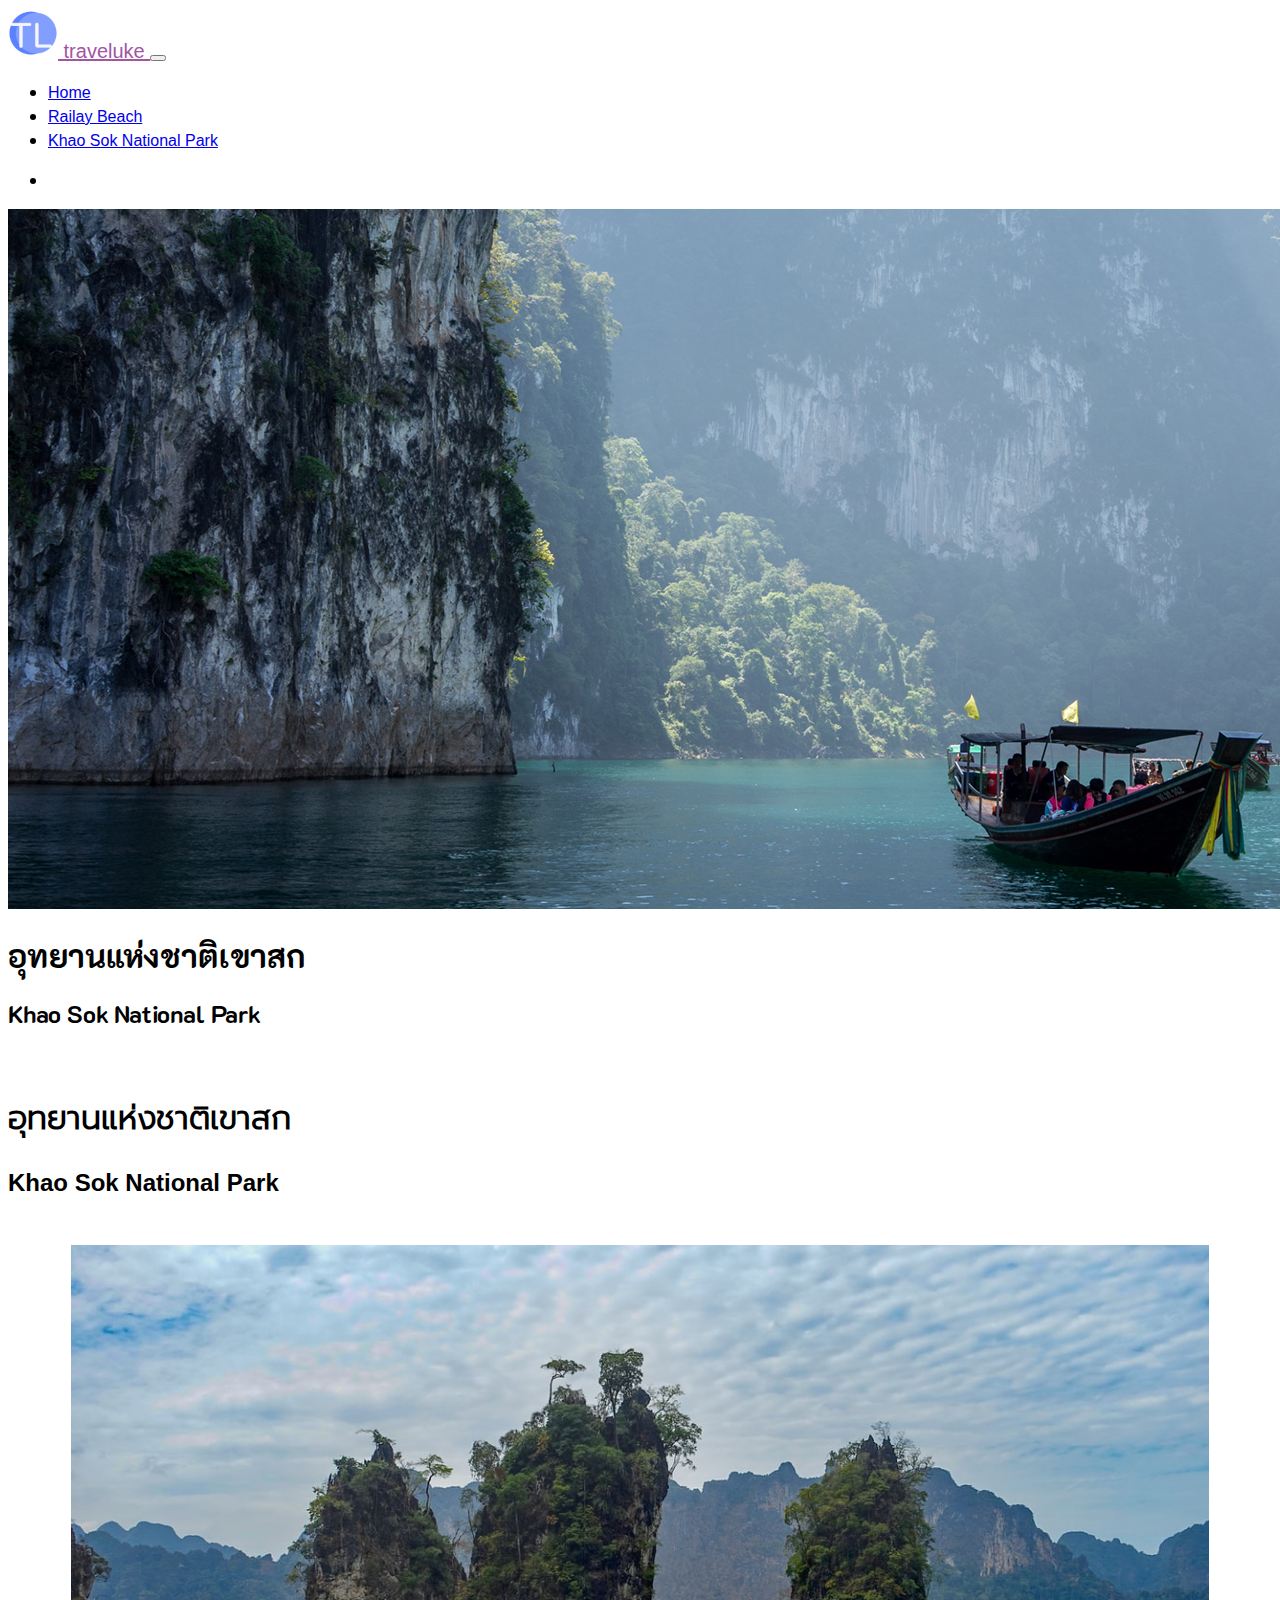
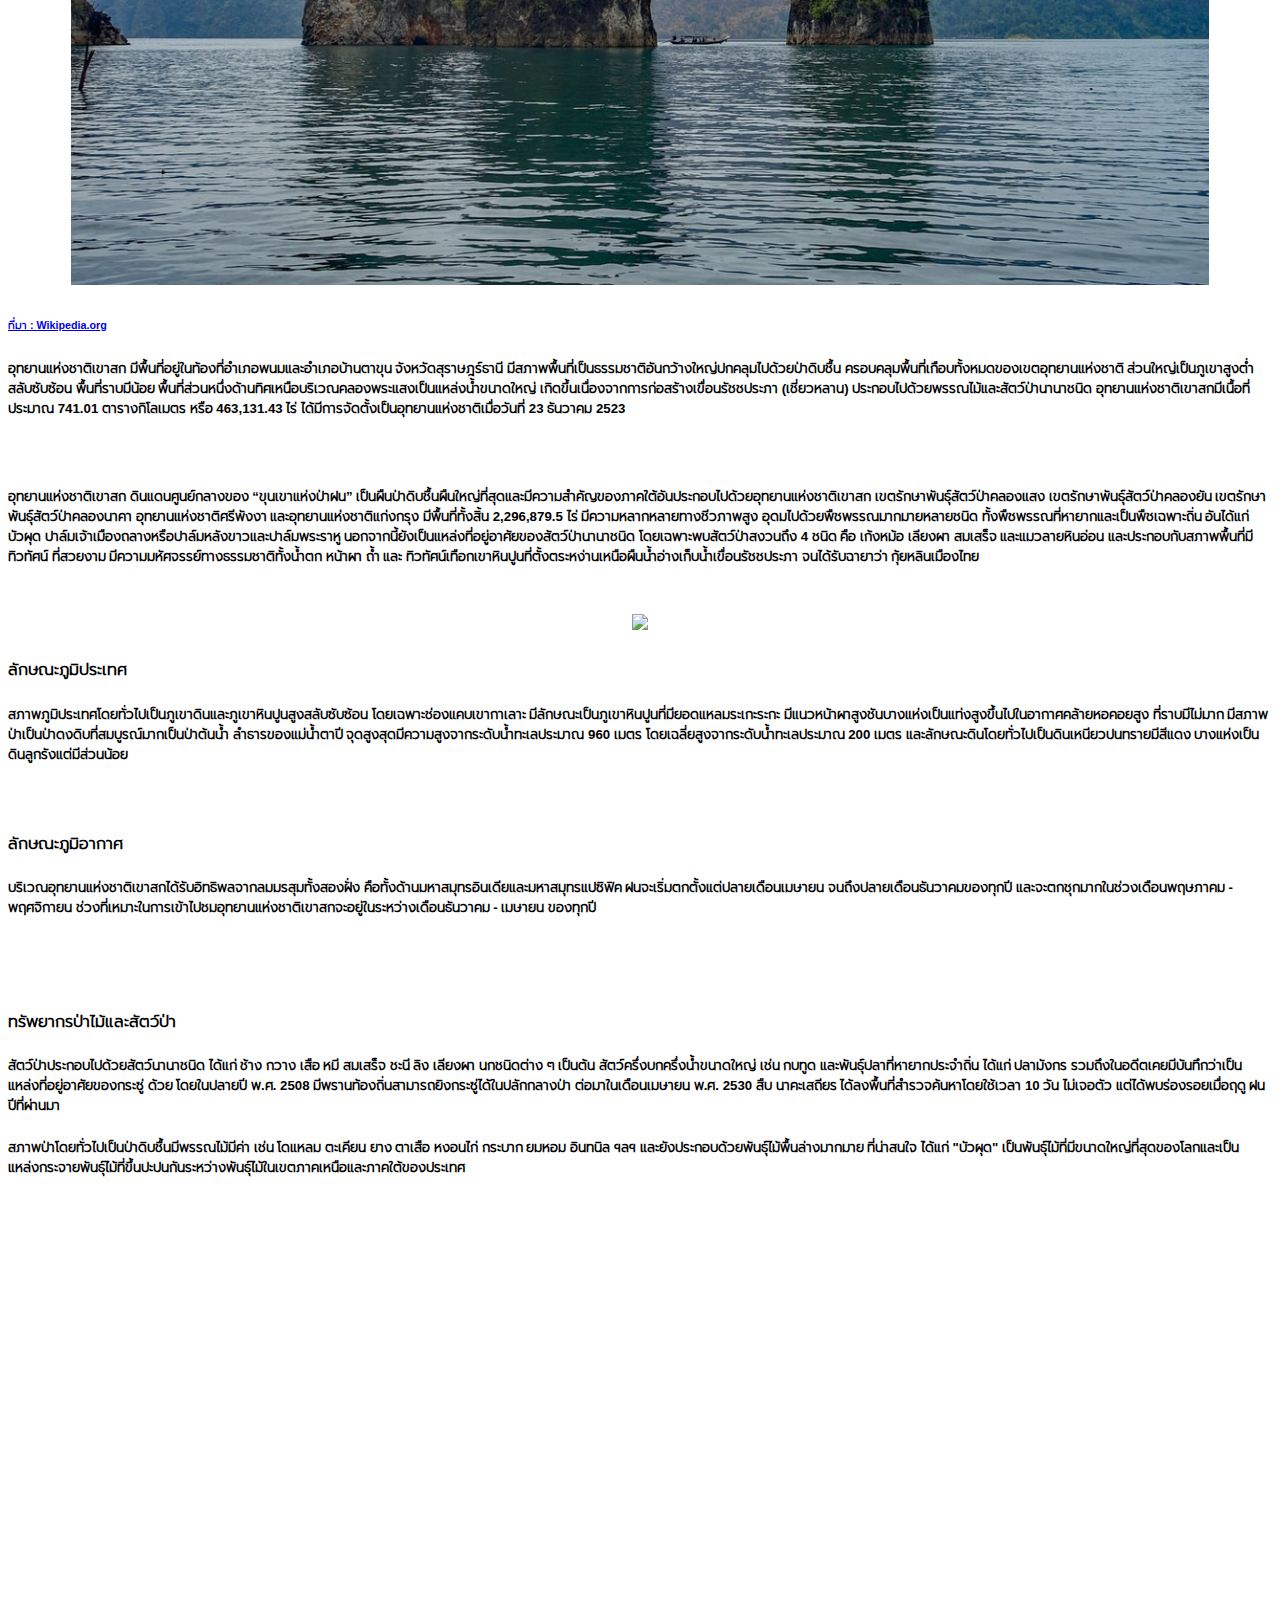
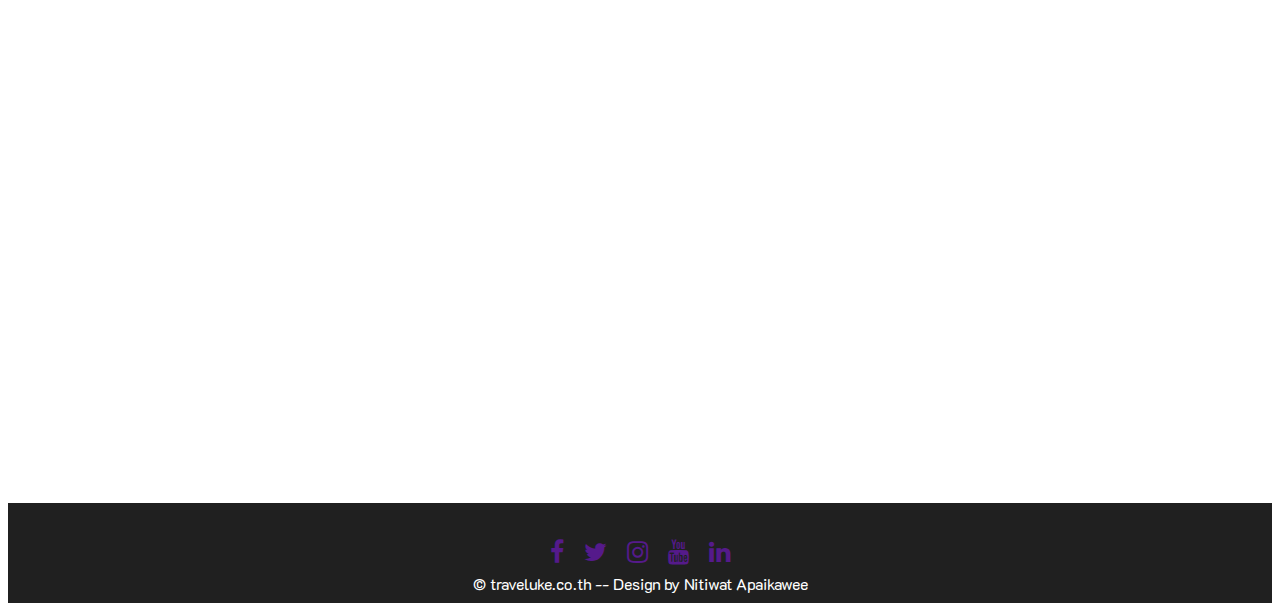
==== traveluke/Khaosok.html @ c103d1b2 "Create Khaosok.html and Railey.html" ====
<!DOCTYPE html>
<html lang="en">
<head>
    <meta charset="UTF-8">
    <meta name="viewport" content="width=device-width, initial-scale=1.0">
    <title>Traveluke :: อุทยานแห่งชาติเขาสก Khao Sok National Park</title>
    <link rel="stylesheet" type="text/css" href="styles.css"/>
    <link rel="shortcut icon" href="images/logo-1.png"/>
    <link href="https://fonts.googleapis.com/css2?family=K2D:wght@200&display=swap" rel="stylesheet">
    <link rel="stylesheet" href="https://cdnjs.cloudflare.com/ajax/libs/font-awesome/4.7.0/css/font-awesome.min.css">

    <!-- Bootstrap CSS -->
    <link rel="stylesheet" href="https://stackpath.bootstrapcdn.com/bootstrap/4.5.0/css/bootstrap.min.css" integrity="sha384-9aIt2nRpC12Uk9gS9baDl411NQApFmC26EwAOH8WgZl5MYYxFfc+NcPb1dKGj7Sk" crossorigin="anonymous">
    
</head>
<body>
    <!-- Navigation Bar -->
    <nav class="navbar navbar-expand-lg py-md-0 navbar-light bg-light sticky-top">
       <a class="navbar-brand" href="index.html">
            <img src="images/logo-1.png" width="50" height="50" class="d-inline-block" alt="" loading="lazy">
            traveluke
        </a>
        
        <button class="navbar-toggler" type="button" data-toggle="collapse" data-target="#navbarNav" aria-controls="navbarNav" aria-expanded="false" aria-label="Toggle navigation">
            <span class="navbar-toggler-icon"></span>
          </button>
          <div class="collapse navbar-collapse" id="navbarNav">
            <ul class="navbar-nav mr-auto">
              <li class="nav-item">
                <a class="nav-link" href="index.html">Home <span class="sr-only">(current)</span></a>
              </li>
              <li class="nav-item">
                <a class="nav-link" href="Railey.html">Railay Beach</a>
              </li>
              <li class="nav-item active">
                <a class="nav-link" href="Khaosok.html">Khao Sok National Park</a>
              </li>
            </ul>
          </div>
    </nav>

    <!-- Images Slider -->
    <div id="travelukeSlides" class="carousel slide" data-ride="carousel">
        <ul class="carousel-indicators">
            <li data-target="#travelukeSlides" data-slide-to="0" class="active"></li>
        </ul>
        <div class="carousel-inner">
            <div class="carousel-item active">
                <img class="mw-100" src="images/Khao-sok-Resize.jpg">
                <div class="carousel-caption">
                <h1 class="display-5">อุทยานแห่งชาติเขาสก</h1>
                <h2 class="display-6">Khao Sok National Park</h2>
                </div>
            </div>
     </div>  
    </div>


    <!-- Content -->
    <div class="container-fluid">
        <br>
        <h1>อุทยานแห่งชาติเขาสก</h1>
        <h2>Khao Sok National Park</h2>
        <br>
    </div>

    <div class="container-fluid">
        <div class="row">
            <div class="col-md">
                <div class="myBox">
                <img src="images/khaosok-content.jpeg" width="90%" class="rounded">
                </div>
                
            </div>
            <div class="col-md">
                
                <a href="https://th.wikipedia.org/wiki/อุทยานแห่งชาติเขาสก" target="_blank"> <h6>ที่มา : Wikipedia.org </h6> </a>
                <h5>อุทยานแห่งชาติเขาสก มีพื้นที่อยู่ในท้องที่อำเภอพนมและอำเภอบ้านตาขุน จังหวัดสุราษฎร์ธานี มีสภาพพื้นที่เป็นธรรมชาติอันกว้างใหญ่ปกคลุมไปด้วยป่าดิบชื้น 
                    ครอบคลุมพื้นที่เกือบทั้งหมดของเขตอุทยานแห่งชาติ ส่วนใหญ่เป็นภูเขาสูงต่ำสลับซับซ้อน พื้นที่ราบมีน้อย พื้นที่ส่วนหนึ่งด้านทิศเหนือบริเวณคลองพระแสงเป็นแหล่งน้ำขนาดใหญ่ 
                    เกิดขึ้นเนื่องจากการก่อสร้างเขื่อนรัชชประภา (เชี่ยวหลาน) ประกอบไปด้วยพรรณไม้และสัตว์ป่านานาชนิด อุทยานแห่งชาติเขาสกมีเนื้อที่ประมาณ 741.01 ตารางกิโลเมตร หรือ 
                    463,131.43 ไร่ ได้มีการจัดตั้งเป็นอุทยานแห่งชาติเมื่อวันที่ 23 ธันวาคม 2523</h5>
                <br>
                <h5>อุทยานแห่งชาติเขาสก ดินแดนศูนย์กลางของ “ขุนเขาแห่งป่าฝน” เป็นผืนป่าดิบชื้นผืนใหญ่ที่สุดและมีความสำคัญของภาคใต้อันประกอบไปด้วยอุทยานแห่งชาติเขาสก 
                    เขตรักษาพันธุ์สัตว์ป่าคลองแสง เขตรักษาพันธุ์สัตว์ป่าคลองยัน เขตรักษาพันธุ์สัตว์ป่าคลองนาคา อุทยานแห่งชาติศรีพังงา และอุทยานแห่งชาติแก่งกรุง มีพื้นที่ทั้งสิ้น 2,296,879.5 ไร่ 
                    มีความหลากหลายทางชีวภาพสูง อุดมไปด้วยพืชพรรณมากมายหลายชนิด ทั้งพืชพรรณที่หายากและเป็นพืชเฉพาะถิ่น อันได้แก่ บัวผุด ปาล์มเจ้าเมืองถลางหรือปาล์มหลังขาวและปาล์มพระราหู 
                    นอกจากนี้ยังเป็นแหล่งที่อยู่อาศัยของสัตว์ป่านานาชนิด โดยเฉพาะพบสัตว์ป่าสงวนถึง 4 ชนิด คือ เก้งหม้อ เลียงผา สมเสร็จ และแมวลายหินอ่อน และประกอบกับสภาพพื้นที่มีทิวทัศน์ ที่สวยงาม 
                    มีความมหัศจรรย์ทางธรรมชาติทั้งน้ำตก หน้าผา ถ้ำ และ ทิวทัศน์เทือกเขาหินปูนที่ตั้งตระหง่านเหนือผืนน้ำอ่างเก็บน้ำเขื่อนรัชชประภา จนได้รับฉายาว่า กุ้ยหลินเมืองไทย</h5>
            </div>
        </div>
        <br>
        <div class="row">
            <div class="col-md">
                <div class="myBox">
                <img src="images/Khao-Sok-Content1.jpg" width="90%" class="rounded">
                </div>
                
            </div>
            <div class="col-md">
                <h4>ลักษณะภูมิประเทศ</h4>
                <h5>สภาพภูมิประเทศโดยทั่วไปเป็นภูเขาดินและภูเขาหินปูนสูงสลับซับซ้อน โดยเฉพาะช่องแคบเขากาเลาะ มีลักษณะเป็นภูเขาหินปูนที่มียอดแหลมระเกะระกะ มีแนวหน้าผาสูงชันบางแห่งเป็นแท่งสูงขึ้นไปในอากาศคล้ายหอคอยสูง 
                    ที่ราบมีไม่มาก มีสภาพป่าเป็นป่าดงดิบที่สมบูรณ์มากเป็นป่าต้นน้ำ ลำธารของแม่น้ำตาปี จุดสูงสุดมีความสูงจากระดับน้ำทะเลประมาณ 960 เมตร โดยเฉลี่ยสูงจากระดับน้ำทะเลประมาณ 200 เมตร 
                    และลักษณะดินโดยทั่วไปเป็นดินเหนียวปนทรายมีสีแดง บางแห่งเป็นดินลูกรังแต่มีส่วนน้อย</h5>
                <br>
                <h4>ลักษณะภูมิอากาศ</h4>
                <h5>บริเวณอุทยานแห่งชาติเขาสกได้รับอิทธิพลจากลมมรสุมทั้งสองฝั่ง คือทั้งด้านมหาสมุทรอินเดียและมหาสมุทรแปซิฟิค ฝนจะเริ่มตกตั้งแต่ปลายเดือนเมษายน จนถึงปลายเดือนธันวาคมของทุกปี และจะตกชุกมากในช่วงเดือนพฤษภาคม 
                    - พฤศจิกายน ช่วงที่เหมาะในการเข้าไปชมอุทยานแห่งชาติเขาสกจะอยู่ในระหว่างเดือนธันวาคม - เมษายน ของทุกปี</h5>
            </div>
        </div>

        <br><br>
        <div class="row">
            <div class="col-md">
                <h4>ทรัพยากรป่าไม้และสัตว์ป่า</h4>
                <h5>สัตว์ป่าประกอบไปด้วยสัตว์นานาชนิด ได้แก่ ช้าง กวาง เสือ หมี สมเสร็จ ชะนี ลิง เลียงผา นกชนิดต่าง ๆ เป็นต้น สัตว์ครึ่งบกครึ่งน้ำขนาดใหญ่ เช่น กบทูด และพันธุ์ปลาที่หายากประจำถิ่น ได้แก่ ปลามังกร รวมถึงในอดีตเคยมีบันทึกว่าเป็น
                    แหล่งที่อยู่อาศัยของกระซู่ ด้วย โดยในปลายปี พ.ศ. 2508 มีพรานท้องถิ่นสามารถยิงกระซู่ได้ในปลักกลางป่า ต่อมาในเดือนเมษายน พ.ศ. 2530 สืบ นาคะเสถียร ได้ลงพื้นที่สำรวจค้นหาโดยใช้เวลา 10 วัน ไม่เจอตัว แต่ได้พบร่องรอยเมื่อฤดู
                    ฝนปีที่ผ่านมา</h5>
                <h5>สภาพป่าโดยทั่วไปเป็นป่าดิบชื้นมีพรรณไม้มีค่า เช่น โดแหลม ตะเคียน ยาง ตาเสือ หงอนไก่ กระบาก ยมหอม อินทนิล ฯลฯ และยังประกอบด้วยพันธุ์ไม้พื้นล่างมากมาย ที่น่าสนใจ ได้แก่ "บัวผุด" เป็นพันธุ์ไม้ที่มีขนาดใหญ่ที่สุดของโลกและเป็น
                    แหล่งกระจายพันธุ์ไม้ที่ขึ้นปะปนกันระหว่างพันธุ์ไม้ในเขตภาคเหนือและภาคใต้ของประเทศ</h5>
            </div>
        </div>

    </div>
    
    <div class="container text-center">
        <br><br>
        <div class="iframe-container">
            <iframe width="1280" height="720" src="https://www.youtube.com/embed/66kr6C5q4RA" frameborder="0" allow="accelerometer; autoplay; encrypted-media; gyroscope; picture-in-picture" allowfullscreen></iframe>
        </div>
    </div>

    <br><br><br><br><br><br>

    <!-- Footer page -->
    <div class="footer">
        <div class="footer-content">
           
            <ul>
                <li><a href=""><i class="fa fa-facebook"></i></a></li>
                <li><a href=""><i class="fa fa-twitter"></i></a></li>
                <li><a href=""><i class="fa fa-instagram"></i></a></li>
                <li><a href=""><i class="fa fa-youtube"></i></a></li>
                <li><a href=""><i class="fa fa-linkedin"></i></a></li>
            </ul>
        </div>
        <div class="footer-bottom">
            &copy; traveluke.co.th -- Design by Nitiwat Apaikawee
        </div>
    </div>
    
    
    
      



     <!-- Optional JavaScript -->
    <!-- jQuery first, then Popper.js, then Bootstrap JS -->
    <script src="https://code.jquery.com/jquery-3.5.1.slim.min.js" integrity="sha384-DfXdz2htPH0lsSSs5nCTpuj/zy4C+OGpamoFVy38MVBnE+IbbVYUew+OrCXaRkfj" crossorigin="anonymous"></script>
    <script src="https://cdn.jsdelivr.net/npm/popper.js@1.16.0/dist/umd/popper.min.js" integrity="sha384-Q6E9RHvbIyZFJoft+2mJbHaEWldlvI9IOYy5n3zV9zzTtmI3UksdQRVvoxMfooAo" crossorigin="anonymous"></script>
    <script src="https://stackpath.bootstrapcdn.com/bootstrap/4.5.0/js/bootstrap.min.js" integrity="sha384-OgVRvuATP1z7JjHLkuOU7Xw704+h835Lr+6QL9UvYjZE3Ipu6Tp75j7Bh/kR0JKI" crossorigin="anonymous"></script>
</body>
</html>
---- traveluke/styles.css ----
.carousel-inner{
	font-family: 'K2D', sans-serif;
}
.navbar-brand {
	color:rgb(163, 84, 163) !important;
	font-family: 'Varela Round', sans-serif;
	font-size: 20px !important;
	
}

@font-face {
	font-family: 'Prompt';
	src : url("Fonts/Prompt.woff2") format('woff2');
}

@font-face {
	font-family: 'Taviraj';
	src : url("fonts/Taviraj.woff2") format("woff2");
}

body {
	background-image: url("images/background2.jpg");
	background-size: auto;
	font-family: 'Prompt', sans-serif !important;
}

.footer {
	font-family: 'K2D', sans-serif;
	background-color: rgb(32, 32, 32);
	color: white;
	height: 100px;
	text-align: center;
	position: relative;
}

.footer .footer-bottom{
	height: 30px;
	width: 100%;
	text-align: center;
	position: absolute;
	bottom: 0px;
}

.footer-content ul {
    position: absolute;
    top: 50%;
    left: 50%;
    transform: translate(-50%, -50%);
    padding: 0;
    margin: 0;
    display: flex;
}

.footer-content ul li {
    list-style: none;
    margin: 0 10px;
}

.footer-content ul li .fa {
    font-size: 25px;
    line-height: 50px;
    transition: .5s;
}

.footer-content ul li .fa:hover {
    color: #ffffff;
}

.container-fluid .row .col-md .myBox{
	text-align: center;
}

.container .iframe-container{
	position: relative;
	width: 100%;
	padding-bottom: 56.25%; 
	height: 0;
  }
.container .iframe-container iframe{
	position: absolute;
	top:0;
	left: 0;
	width: 100%;
	height: 100%;
  }
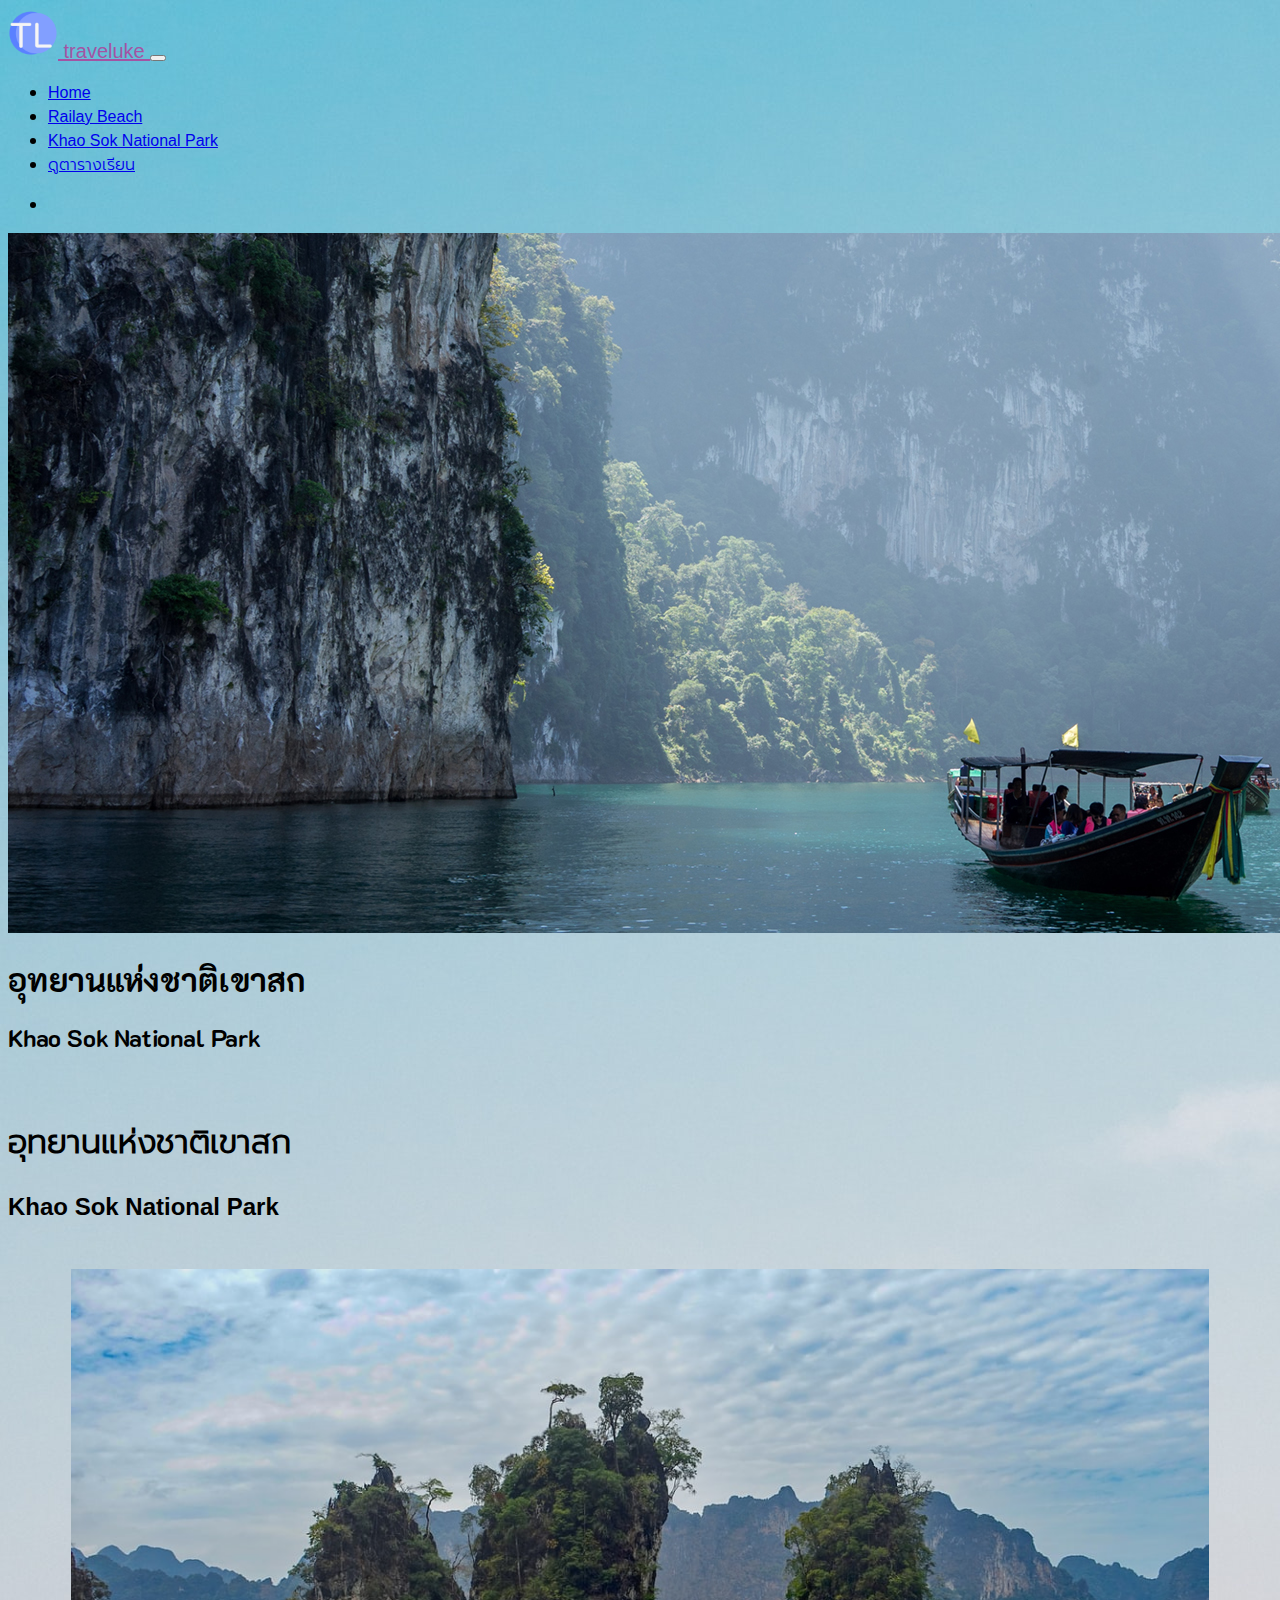
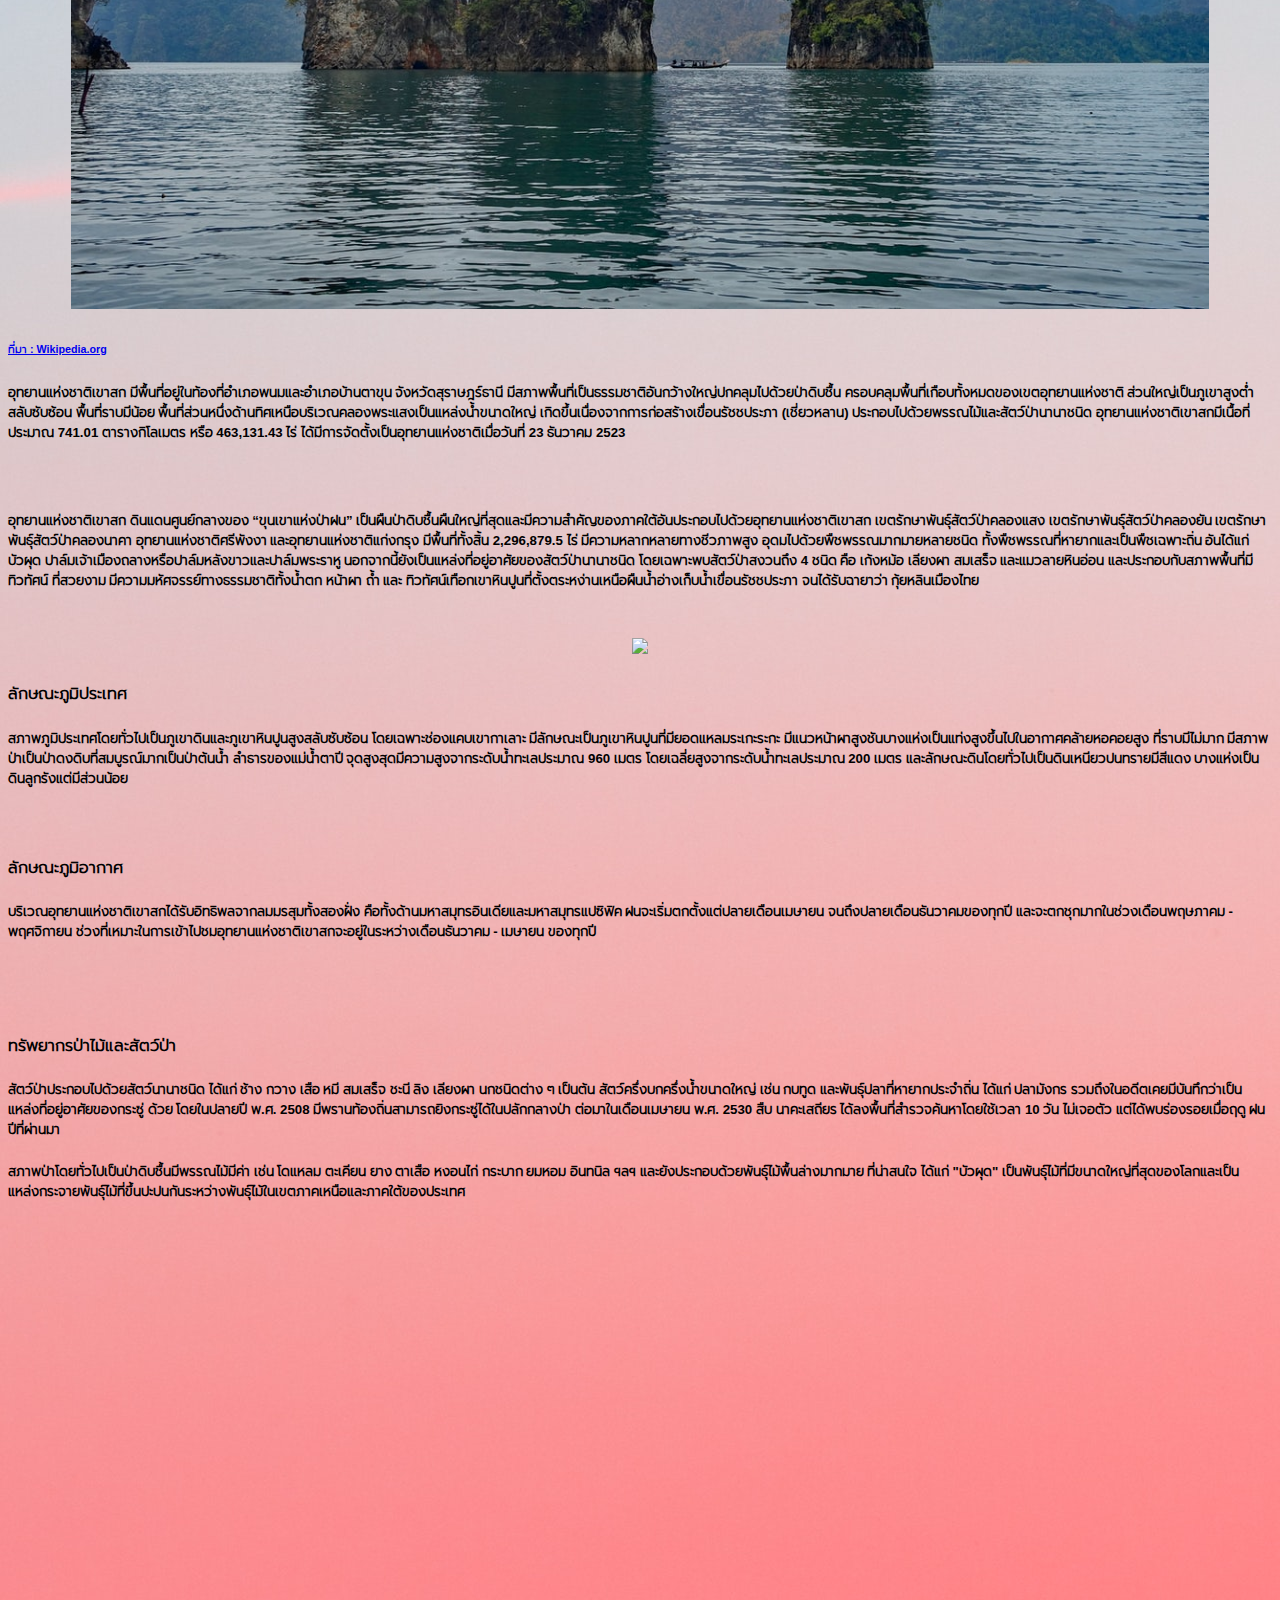
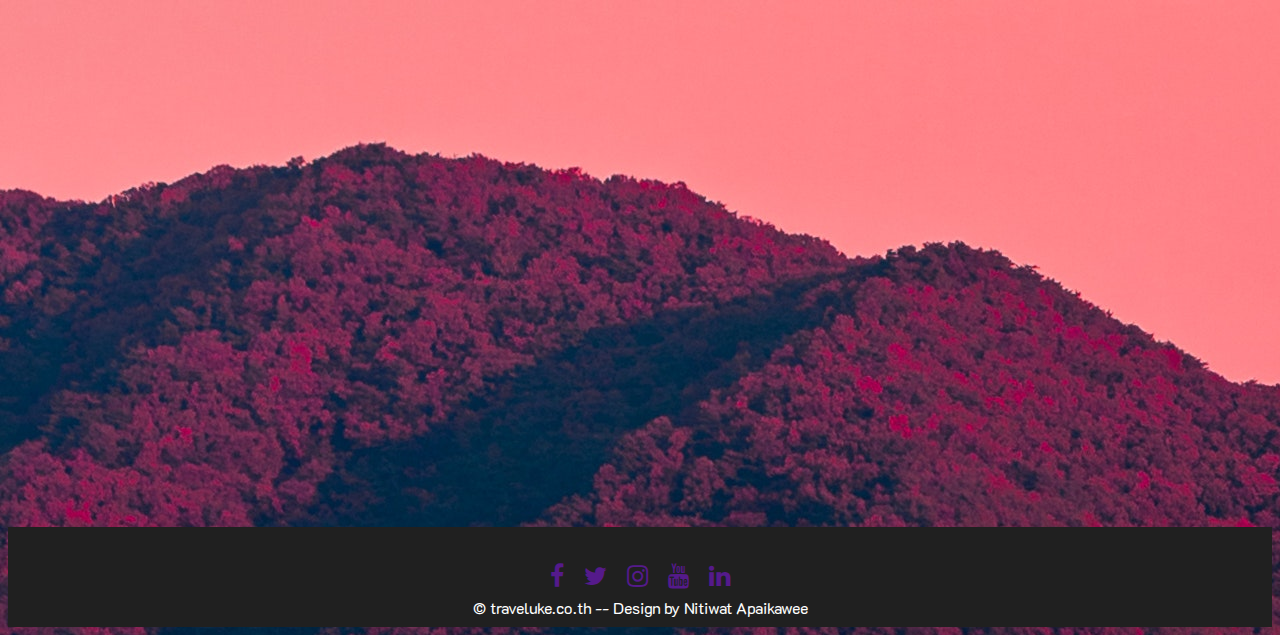
==== commit a63712dc: "Update code and create schedule.html" ====
--- a/traveluke/Khaosok.html
+++ b/traveluke/Khaosok.html
@@ -34,6 +34,9 @@
               </li>
               <li class="nav-item active">
                 <a class="nav-link" href="Khaosok.html">Khao Sok National Park</a>
+              </li>
+              <li class="nav-item">
+                <a class="nav-link" href="schedule.html">ดูตารางเรียน</a>
               </li>
             </ul>
           </div>
--- a/traveluke/styles.css
+++ b/traveluke/styles.css
@@ -19,7 +19,7 @@
 }
 
 body {
-	background-image: url("images/background2.jpg");
+	background-image: url("images/Background2.jpg");
 	background-size: auto;
 	font-family: 'Prompt', sans-serif !important;
 }
